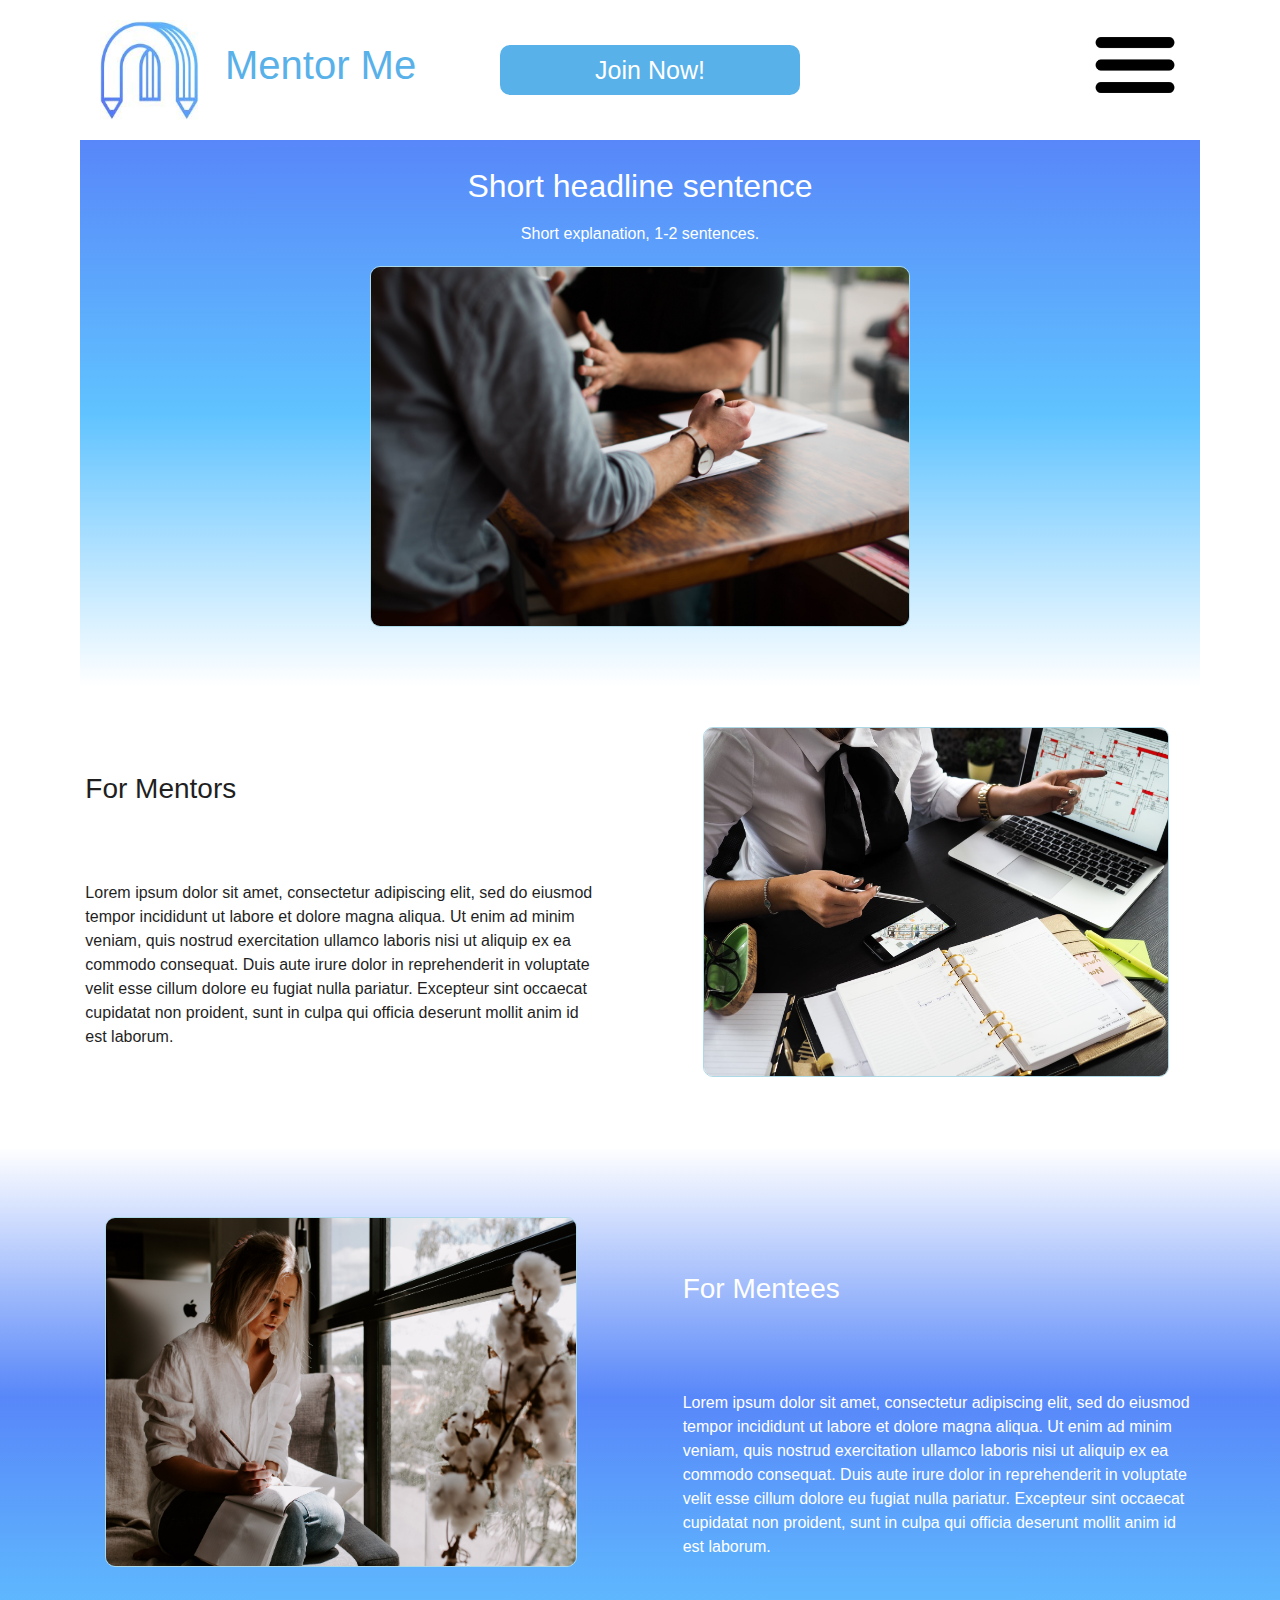
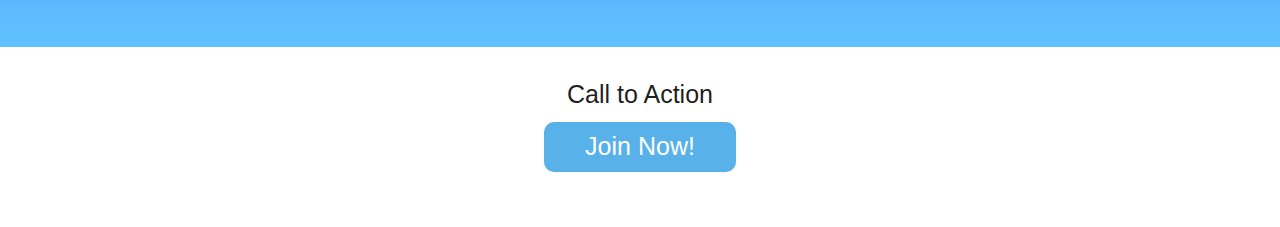
==== index.html @ f36acb9d "added homepage link and react app link" ====
<!DOCTYPE html>
<html>
  <head>
    <title>Mentor Me</title>
    <link rel="icon" href="./img/logo.JPG" />
    <link rel="stylesheet" type="text/css" href="./css/index.css" />
    <!-- <script
      src="https://code.jquery.com/jquery-3.3.1.min.js"
      integrity="sha256-FgpCb/KJQlLNfOu91ta32o/NMZxltwRo8QtmkMRdAu8="
      crossorigin="anonymous"
    ></script> -->
    <!-- TODO: Add script references -->
    <script src="" async></script>
    <script src="" async></script>
  </head>
</html>

<body>
  <!-- HEADER-->
  <header>
    <div class="navbar">
      <img src="./img/logo.JPG" />
      <h1>Mentor Me</h1>
      <button class="action-button">Join Now!</button>
    </div>

    <div class="nav">
      <img class="nav-button" src="./img/hamburger.png" />
      <a href="./index.html">Home</a>
      <a href="#mentors">For Mentors</a>
      <a href="#mentees">For Mentees</a>
      <a href="./about.html">Meet the Team</a>
    </div>
  </header>

  <!-- TOP CONTENT-->
  <!-- TODO: Replace placeholder text-->
  <!-- TODO: Add image src-->
  <div class="top-content">
    <h2>Short headline sentence</h2>
    <p>Short explanation, 1-2 sentences.</p>
    <img src="./img/mentor.jpg" />
  </div>

  <!-- MARKETING COPY-->
  <!-- TODO: Replace placeholder text-->
  <!-- TODO: Add image src-->
  <div id="mentors" class="for-mentors">
    <div class="text-content">
      <h3>For Mentors</h3>
      <p>
        Lorem ipsum dolor sit amet, consectetur adipiscing elit, sed do eiusmod
        tempor incididunt ut labore et dolore magna aliqua. Ut enim ad minim
        veniam, quis nostrud exercitation ullamco laboris nisi ut aliquip ex ea
        commodo consequat. Duis aute irure dolor in reprehenderit in voluptate
        velit esse cillum dolore eu fugiat nulla pariatur. Excepteur sint
        occaecat cupidatat non proident, sunt in culpa qui officia deserunt
        mollit anim id est laborum.
      </p>
    </div>
    <div class="text-img">
      <img name="slide1" />
    </div>
  </div>

  <div id="mentees" class="for-mentees">
    <div class="text-content">
      <h3>For Mentees</h3>
      <p>
        Lorem ipsum dolor sit amet, consectetur adipiscing elit, sed do eiusmod
        tempor incididunt ut labore et dolore magna aliqua. Ut enim ad minim
        veniam, quis nostrud exercitation ullamco laboris nisi ut aliquip ex ea
        commodo consequat. Duis aute irure dolor in reprehenderit in voluptate
        velit esse cillum dolore eu fugiat nulla pariatur. Excepteur sint
        occaecat cupidatat non proident, sunt in culpa qui officia deserunt
        mollit anim id est laborum.
      </p>
    </div>
    <div class="text-img">
      <img name="slide2" />
    </div>
  </div>

  <!-- CALL TO ACTION-->
  <!-- TODO: Replace placeholder text-->
  <div class="join-now">
    <h4>Call to Action</h4>
    <button class="action-button2">Join Now!</button>
  </div>

  <script src="js/index.js"></script>
</body>
---- css/index.css ----
/* http://meyerweb.com/eric/tools/css/reset/ 
   v2.0 | 20110126
   License: none (public domain)
*/
html,
body,
div,
span,
applet,
object,
iframe,
h1,
h2,
h3,
h4,
h5,
h6,
p,
blockquote,
pre,
a,
abbr,
acronym,
address,
big,
cite,
code,
del,
dfn,
em,
img,
ins,
kbd,
q,
s,
samp,
small,
strike,
strong,
sub,
sup,
tt,
var,
b,
u,
i,
center,
dl,
dt,
dd,
ol,
ul,
li,
fieldset,
form,
label,
legend,
table,
caption,
tbody,
tfoot,
thead,
tr,
th,
td,
article,
aside,
canvas,
details,
embed,
figure,
figcaption,
footer,
header,
hgroup,
menu,
nav,
output,
ruby,
section,
summary,
time,
mark,
audio,
video {
  margin: 0;
  padding: 0;
  border: 0;
  font-size: 100%;
  font: inherit;
  vertical-align: baseline;
}
/* HTML5 display-role reset for older browsers */
article,
aside,
details,
figcaption,
figure,
footer,
header,
hgroup,
menu,
nav,
section {
  display: block;
}
body {
  line-height: 1;
}
ol,
ul {
  list-style: none;
}
blockquote,
q {
  quotes: none;
}
blockquote:before,
blockquote:after,
q:before,
q:after {
  content: "";
  content: none;
}
table {
  border-collapse: collapse;
  border-spacing: 0;
}
* {
  box-sizing: border-box;
}
html {
  font-size: 62.5%;
}
html,
body {
  font-family: "Tahoma", sans-serif;
  width: 100%;
  margin: 0 auto;
}
h1 {
  font-size: 4rem;
}
h2 {
  font-size: 3.2rem;
  padding-bottom: 10px;
}
h3 {
  font-size: 2.8rem;
  padding-bottom: 10px;
}
h4 {
  font-size: 2.5rem;
  padding-bottom: 10px;
}
h5 {
  font-size: 2rem;
  padding-bottom: 10px;
}
p {
  line-height: 1.5;
  font-size: 1.6rem;
  padding-bottom: 10px;
}
img {
  max-width: 100%;
  height: auto;
}
header {
  margin: 20px 100px 20px 100px;
  display: flex;
  justify-content: space-between;
}
header .navbar {
  display: flex;
  justify-content: space-between;
}
@media (max-width: 1024px) {
  header .navbar {
    justify-content: space-around;
  }
}
header .navbar img {
  width: 100px;
  height: 100px;
}
header .navbar h1 {
  width: 300px;
  color: #58b1e9;
  padding: 25px;
}
@media (max-width: 650px) {
  header .navbar h1 {
    width: 200px;
  }
}
@media (max-width: 500px) {
  header .navbar h1 {
    display: none;
  }
}
header .navbar button {
  margin-top: 25px;
  background: #58b1e9;
  width: 300px;
  height: 50px;
  border: none;
  border-radius: 10px;
  font-size: 2.5rem;
  color: white;
}
@media (max-width: 1024px) {
  header .navbar button {
    width: 100px;
    height: 60px;
  }
}
@media (max-width: 900px) {
  header .navbar button {
    display: none;
  }
}
@media (max-width: 500px) {
  header .navbar button {
    display: none;
  }
}
header .nav {
  display: flex;
  flex-direction: column;
  align-items: center;
}
header .nav .nav-button {
  width: 90px;
  height: 90px;
}
a {
  text-decoration: none;
  color: gray;
  font-size: 1.5rem;
  display: none;
}
.displayA {
  display: flex;
  border-top: 1px solid gray;
  padding: 10px;
  width: 100%;
}
.border {
  border: 1px solid grey;
  border-radius: 10px;
}
.top-content {
  margin-left: 80px;
  margin-right: 80px;
  text-align: center;
  display: flex;
  flex-direction: column;
  justify-content: space-evenly;
  margin-bottom: 20px;
  background-image: linear-gradient(#5887f9, #60c3ff, white);
  padding: 20px 20px 50px 20px;
  color: white;
}
@media (max-width: 500px) {
  .top-content {
    margin-left: 0px;
    margin-right: 0px;
  }
}
.top-content h2 {
  padding: 10px;
}
.top-content p {
  padding: 10px;
}
.top-content img {
  margin: 10px;
  border: 1px solid lightblue;
  width: 50%;
  align-self: center;
  border-radius: 10px;
}
@media (max-width: 1024px) {
  .top-content img {
    width: 80%;
  }
}
@media (max-width: 500px) {
  .top-content img {
    width: 98%;
  }
}
.for-mentors {
  display: flex;
  justify-content: space-evenly;
  width: 100%;
  height: 420px;
  margin-bottom: 20px;
  color: #1f1f1f;
}
@media (max-width: 1024px) {
  .for-mentors {
    flex-direction: column;
    align-items: center;
    margin-top: 200px;
  }
}
@media (max-width: 500px) {
  .for-mentors {
    flex-direction: column;
    align-items: center;
    margin-top: 40px;
  }
}
.for-mentors .text-content {
  display: flex;
  flex-direction: column;
  justify-content: space-evenly;
  width: 40%;
}
@media (max-width: 1024px) {
  .for-mentors .text-content {
    width: 80%;
    align-items: center;
  }
}
@media (max-width: 500px) {
  .for-mentors .text-content {
    width: 98%;
    align-items: center;
  }
}
@media (max-width: 1024px) {
  .for-mentors .text-content h3 {
    font-size: 4rem;
  }
}
.for-mentors .text-img {
  width: 40%;
  padding: 20px;
}
@media (max-width: 1024px) {
  .for-mentors .text-img {
    width: 98%;
  }
}
@media (max-width: 500px) {
  .for-mentors .text-img {
    width: 98%;
  }
}
.for-mentors .text-img img {
  border-radius: 10px;
  border: 1px solid lightblue;
  height: 350px;
}
.for-mentees {
  display: flex;
  flex-direction: row-reverse;
  justify-content: space-evenly;
  width: 100%;
  height: 500px;
  margin-bottom: 10px;
  background-image: linear-gradient(white, #5887f9, #60c3ff);
  color: white;
  padding-top: 50px;
}
@media (max-width: 1024px) {
  .for-mentees {
    margin-top: 200px;
  }
}
@media (max-width: 500px) {
  .for-mentees {
    flex-direction: column;
    align-items: center;
    margin-top: 40px;
  }
}
@media (min-width: 1300px) {
  .for-mentees {
    height: 600px;
  }
}
@media (max-width: 500px) {
  .for-mentees {
    height: 700px;
  }
}
.for-mentees .text-content {
  display: flex;
  flex-direction: column;
  justify-content: space-evenly;
  width: 40%;
}
@media (max-width: 500px) {
  .for-mentees .text-content {
    width: 98%;
    align-items: center;
  }
}
@media (max-width: 1024px) {
  .for-mentees .text-content h3 {
    font-size: 3.5rem;
  }
}
.for-mentees .text-img {
  width: 40%;
  padding: 20px;
}
@media (max-width: 1024px) {
  .for-mentees .text-img {
    width: 50%;
  }
}
@media (max-width: 500px) {
  .for-mentees .text-img {
    width: 98%;
  }
}
.for-mentees .text-img img {
  border-radius: 10px;
  border: 1px solid lightblue;
  height: 350px;
}
.join-now {
  display: flex;
  flex-direction: column;
  justify-content: space-evenly;
  width: 30%;
  margin-left: 35%;
  margin-right: 35%;
  height: 100px;
  align-items: center;
  margin-top: 30px;
  margin-bottom: 50px;
  color: #1f1f1f;
}
.join-now button {
  width: 50%;
  background: #58b1e9;
  height: 50px;
  border: none;
  border-radius: 10px;
  font-size: 2.5rem;
  color: white;
}
@media (max-width: 1024px) {
  .join-now button {
    width: 400px;
    height: 100px;
    font-size: 3rem;
  }
}
.about-body {
  margin-left: 0;
}
.about-body .container {
  display: flex;
  flex-direction: column;
  justify-content: space-evenly;
  background-image: linear-gradient(#5887f9, #468db9, white);
  color: white;
}
@media (max-width: 800px) {
  .about-body .container {
    background-image: none;
    background: #5887f9;
  }
}
.about-body .container h2 {
  padding: 20px;
  background-image: linear-gradient(to right, #152a6b, #c0c0c0);
}
.about-body .container .team-info {
  display: flex;
  flex-direction: row;
  justify-content: space-evenly;
}
@media (max-width: 800px) {
  .about-body .container .team-info {
    flex-direction: column;
  }
}
.about-body .container .team-info .scopes {
  display: flex;
  flex-direction: column;
  justify-content: space-evenly;
  width: 20%;
  text-align: center;
  height: 500px;
  padding: 20px;
}
@media (max-width: 800px) {
  .about-body .container .team-info .scopes {
    flex-direction: row;
    flex-wrap: wrap;
    width: 100%;
    height: 250px;
  }
  .about-body .container .team-info .scopes :first-child {
    order: 5;
  }
}
@media (max-width: 500px) {
  .about-body .container .team-info .scopes {
    flex-direction: column;
    width: 100%;
    height: 350px;
  }
}
.about-body .container .team-info .scopes .tab {
  background: #152a6b;
  height: 50px;
  font-size: 2rem;
  padding-top: 14px;
  border-radius: 10px;
  font-size: 1vw;
}
@media (max-width: 800px) {
  .about-body .container .team-info .scopes .tab {
    width: 40%;
    font-size: 2rem;
  }
}
@media (max-width: 500px) {
  .about-body .container .team-info .scopes .tab {
    width: 100%;
    font-size: 2rem;
  }
}
.about-body .container .team-cards {
  display: flex;
  flex-direction: row;
  flex-wrap: wrap;
  justify-content: space-evenly;
}
.about-body .container .team-cards .card {
  width: 350px;
  margin: 40px;
  animation: fadeIn 2s;
}
@media (max-width: 800px) {
  .about-body .container .team-cards .card {
    width: 35%;
  }
}
@media (max-width: 500px) {
  .about-body .container .team-cards .card {
    width: 350px;
    margin: 10px;
    padding-bottom: 30px;
    border-bottom: 2px solid lightgray;
  }
}
.about-body .container .team-cards .card .name-contain {
  display: flex;
  flex-direction: row;
  justify-content: space-between;
}
.about-body .container .team-cards .card .name-contain h3 {
  margin-left: 5%;
}
.about-body .container .team-cards .card .name-contain a {
  margin-right: 5%;
}
.about-body .container .team-cards .card h5 {
  margin-left: 5%;
}
.about-body .container .team-cards .card img {
  border-radius: 10px;
}
@keyframes fadeIn {
  0% {
    opacity: 0;
  }
  100% {
    opacity: 1;
  }
}
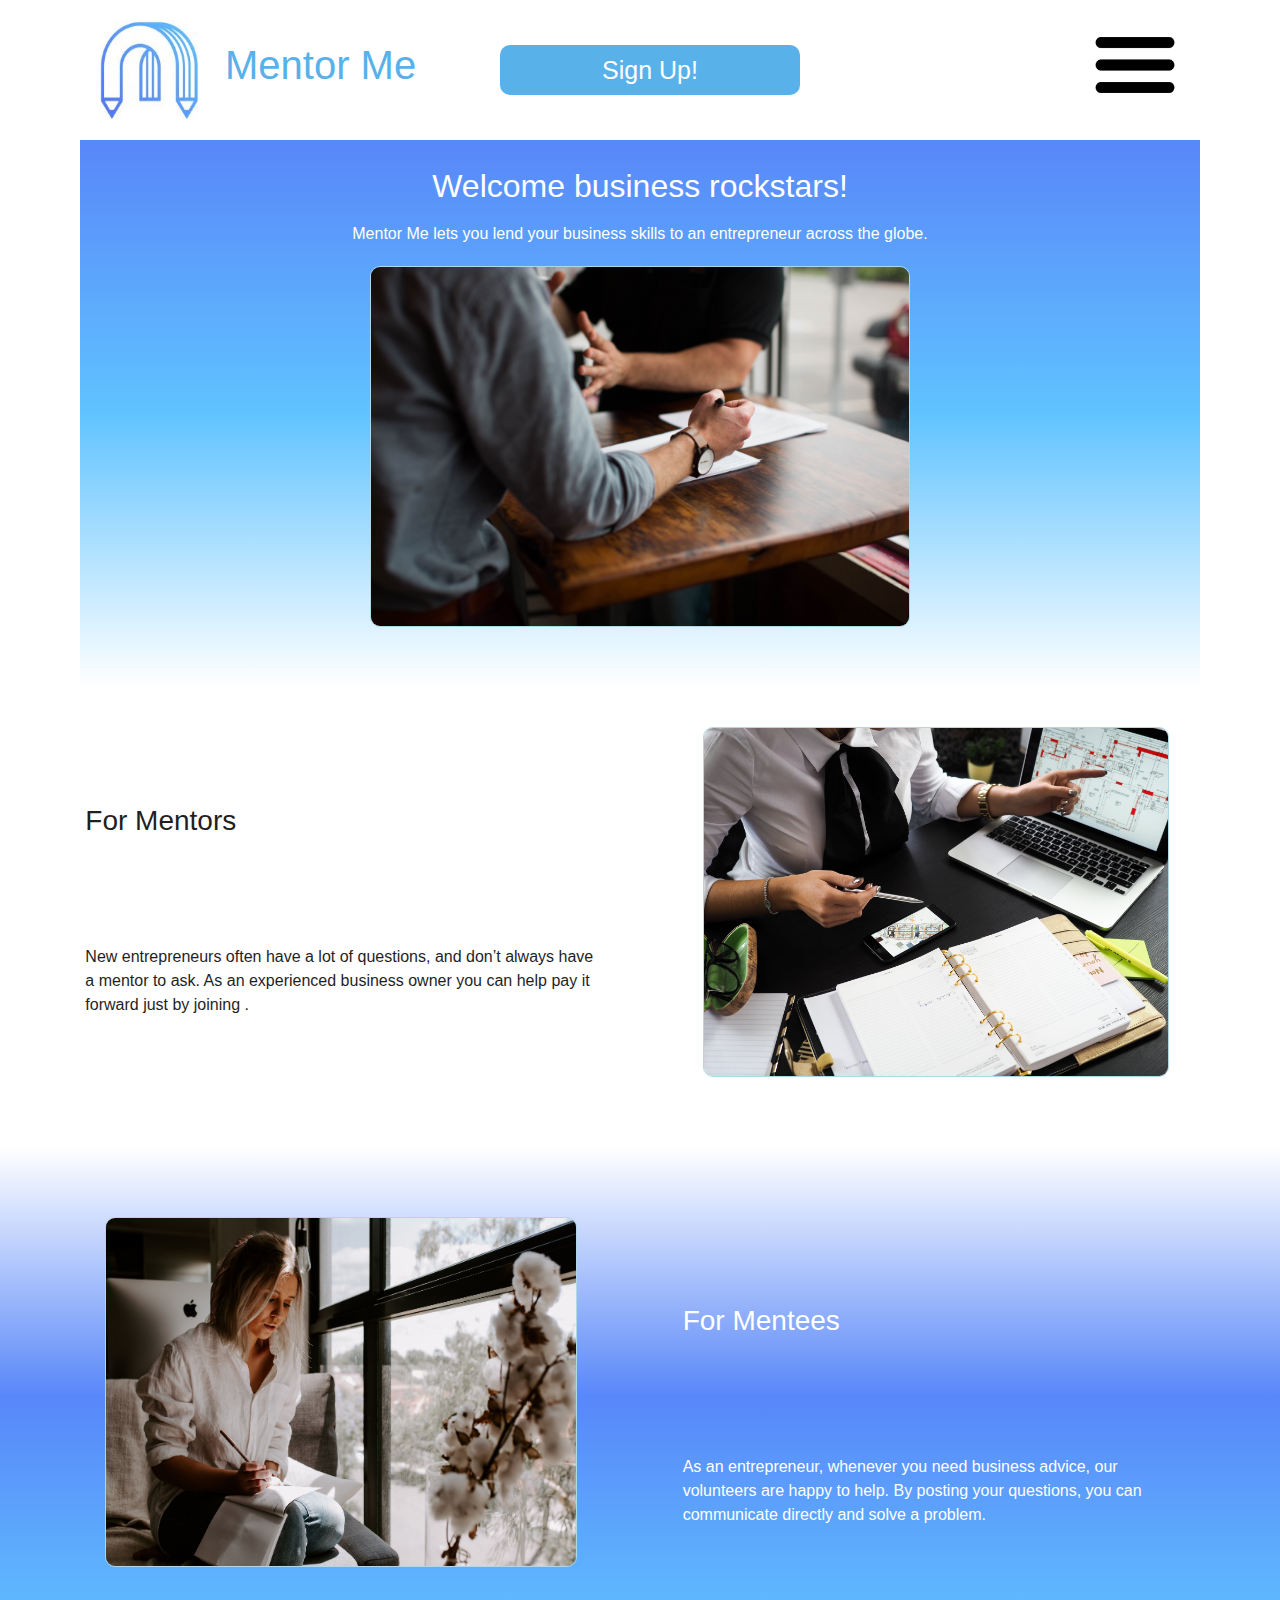
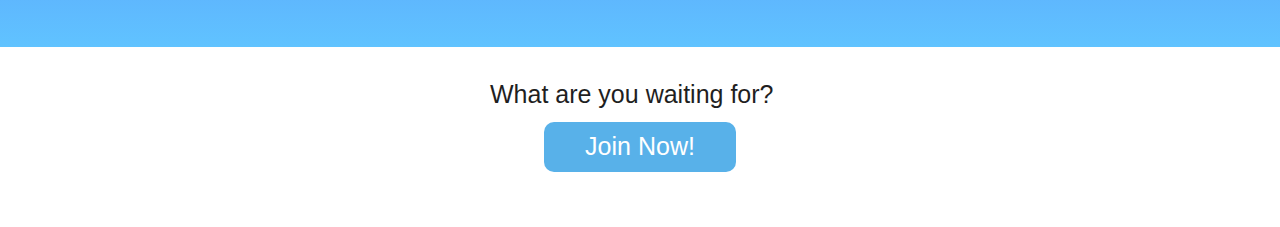
==== commit 671478c2: "better optimized for tablet and mobile" ====
--- a/index.html
+++ b/index.html
@@ -4,14 +4,6 @@
     <title>Mentor Me</title>
     <link rel="icon" href="./img/logo.JPG" />
     <link rel="stylesheet" type="text/css" href="./css/index.css" />
-    <!-- <script
-      src="https://code.jquery.com/jquery-3.3.1.min.js"
-      integrity="sha256-FgpCb/KJQlLNfOu91ta32o/NMZxltwRo8QtmkMRdAu8="
-      crossorigin="anonymous"
-    ></script> -->
-    <!-- TODO: Add script references -->
-    <script src="" async></script>
-    <script src="" async></script>
   </head>
 </html>
 
@@ -21,7 +13,7 @@
     <div class="navbar">
       <img src="./img/logo.JPG" />
       <h1>Mentor Me</h1>
-      <button class="action-button">Join Now!</button>
+      <button class="action-button">Sign Up!</button>
     </div>
 
     <div class="nav">
@@ -37,8 +29,8 @@
   <!-- TODO: Replace placeholder text-->
   <!-- TODO: Add image src-->
   <div class="top-content">
-    <h2>Short headline sentence</h2>
-    <p>Short explanation, 1-2 sentences.</p>
+    <h2>Welcome business rockstars!</h2>
+    <p>Mentor Me lets you lend your business skills to an entrepreneur across the globe.</p>
     <img src="./img/mentor.jpg" />
   </div>
 
@@ -49,13 +41,7 @@
     <div class="text-content">
       <h3>For Mentors</h3>
       <p>
-        Lorem ipsum dolor sit amet, consectetur adipiscing elit, sed do eiusmod
-        tempor incididunt ut labore et dolore magna aliqua. Ut enim ad minim
-        veniam, quis nostrud exercitation ullamco laboris nisi ut aliquip ex ea
-        commodo consequat. Duis aute irure dolor in reprehenderit in voluptate
-        velit esse cillum dolore eu fugiat nulla pariatur. Excepteur sint
-        occaecat cupidatat non proident, sunt in culpa qui officia deserunt
-        mollit anim id est laborum.
+        New entrepreneurs often have a lot of questions, and don’t always have a mentor to ask. As an experienced business owner you can help pay it forward just by joining <a href="https://happy-turing-9cd6b1.netlify.com">Mentor Me</a>.
       </p>
     </div>
     <div class="text-img">
@@ -67,13 +53,7 @@
     <div class="text-content">
       <h3>For Mentees</h3>
       <p>
-        Lorem ipsum dolor sit amet, consectetur adipiscing elit, sed do eiusmod
-        tempor incididunt ut labore et dolore magna aliqua. Ut enim ad minim
-        veniam, quis nostrud exercitation ullamco laboris nisi ut aliquip ex ea
-        commodo consequat. Duis aute irure dolor in reprehenderit in voluptate
-        velit esse cillum dolore eu fugiat nulla pariatur. Excepteur sint
-        occaecat cupidatat non proident, sunt in culpa qui officia deserunt
-        mollit anim id est laborum.
+        As an entrepreneur, whenever you need business advice, our volunteers are happy to help. By posting your questions, you can communicate directly and solve a problem.
       </p>
     </div>
     <div class="text-img">
@@ -84,7 +64,7 @@
   <!-- CALL TO ACTION-->
   <!-- TODO: Replace placeholder text-->
   <div class="join-now">
-    <h4>Call to Action</h4>
+    <h4>What are you waiting for?</h4>
     <button class="action-button2">Join Now!</button>
   </div>
 
--- a/css/index.css
+++ b/css/index.css
@@ -355,6 +355,11 @@
   border: 1px solid lightblue;
   height: 350px;
 }
+@media (max-width: 1024px) {
+  .for-mentors .text-img img {
+    width: 98%;
+  }
+}
 .for-mentees {
   display: flex;
   flex-direction: row-reverse;
@@ -423,6 +428,11 @@
   border-radius: 10px;
   border: 1px solid lightblue;
   height: 350px;
+}
+@media (max-width: 700px) {
+  .for-mentees .text-img img {
+    width: 400px;
+  }
 }
 .join-now {
   display: flex;
@@ -437,6 +447,9 @@
   margin-bottom: 50px;
   color: #1f1f1f;
 }
+.join-now h4 {
+  width: 300px;
+}
 .join-now button {
   width: 50%;
   background: #58b1e9;
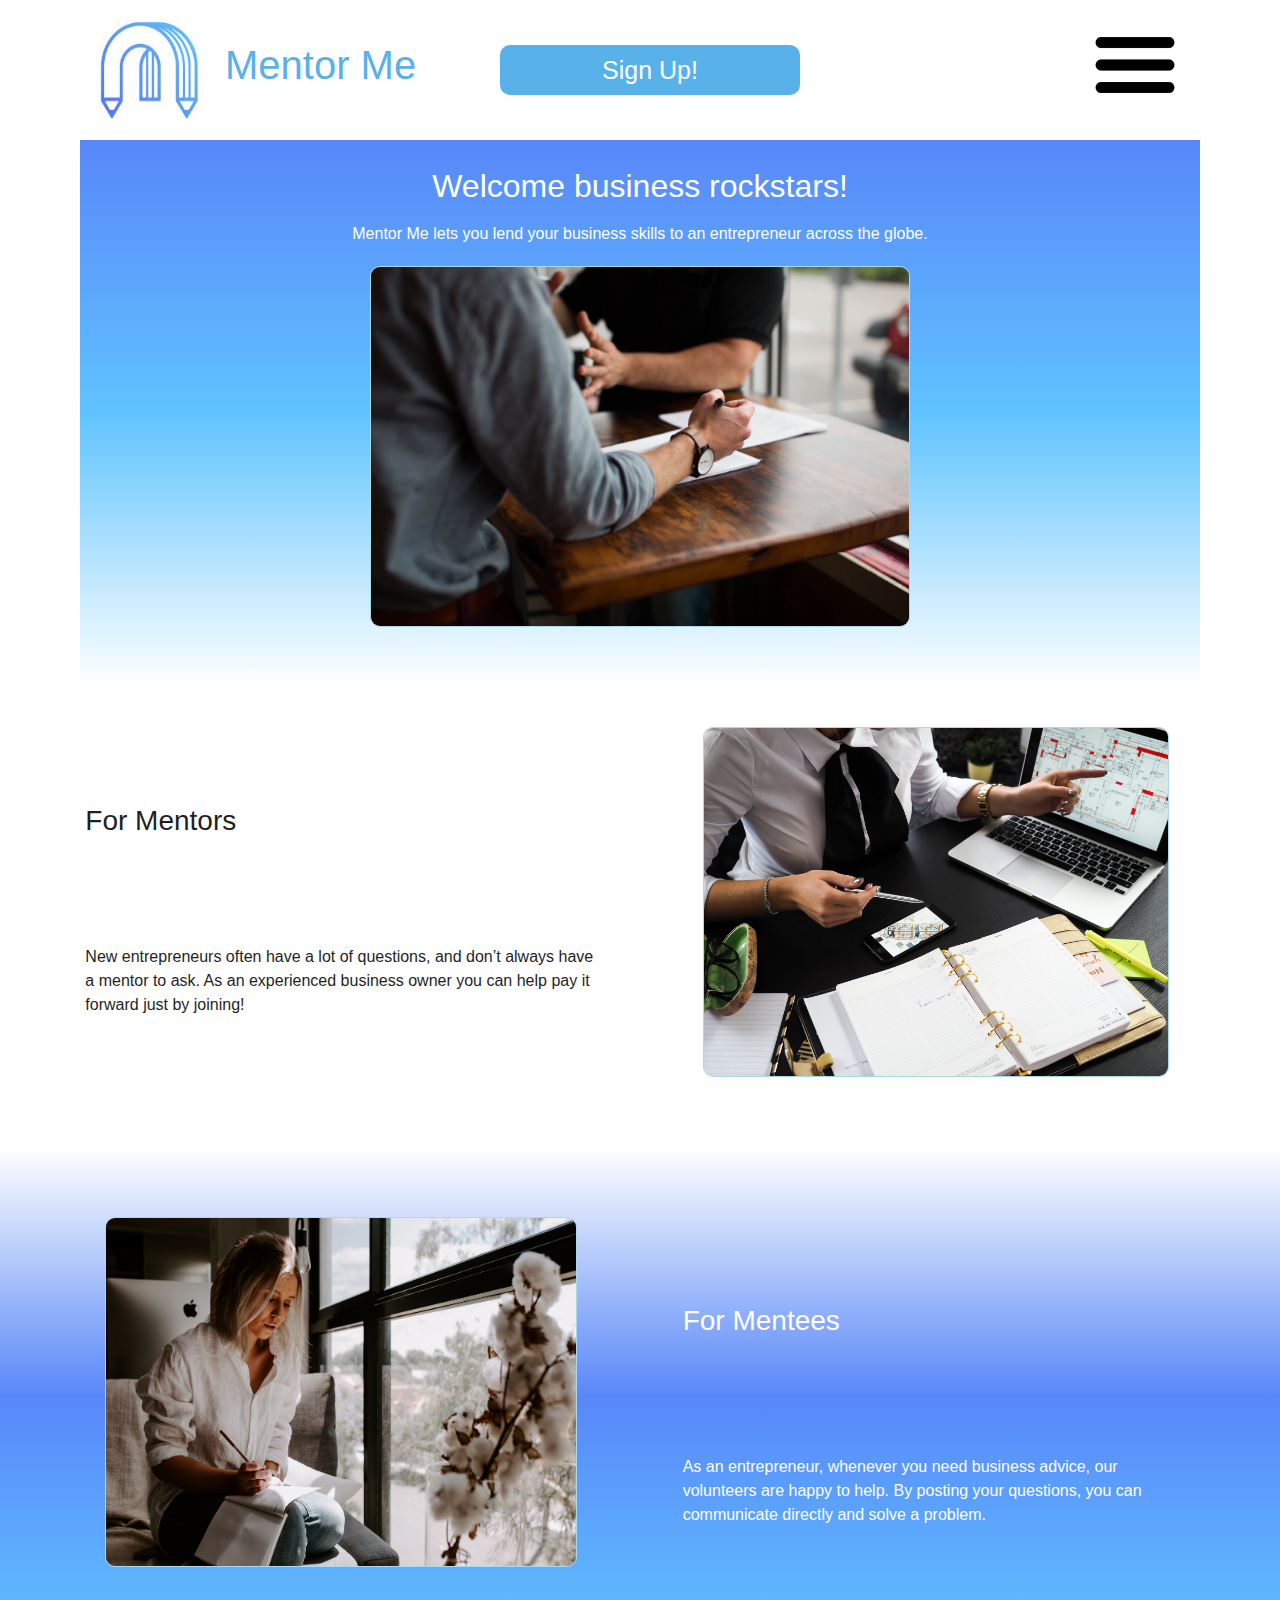
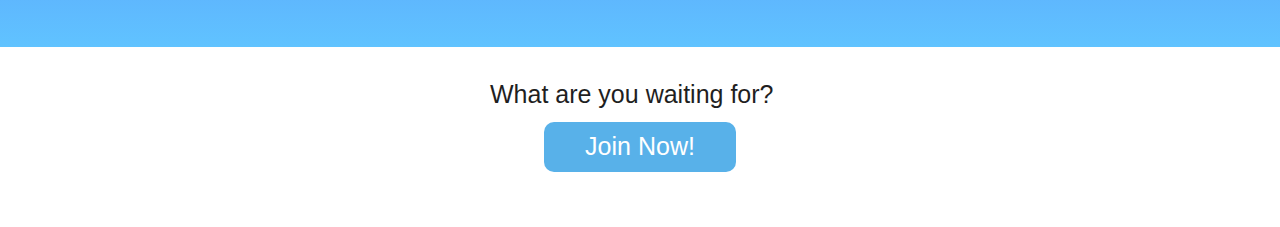
==== commit b804197c: "updated lorem from previous commit" ====
--- a/index.html
+++ b/index.html
@@ -41,8 +41,7 @@
     <div class="text-content">
       <h3>For Mentors</h3>
       <p>
-        New entrepreneurs often have a lot of questions, and don’t always have a mentor to ask. As an experienced business owner you can help pay it forward just by joining <a href="https://happy-turing-9cd6b1.netlify.com">Mentor Me</a>.
-      </p>
+        New entrepreneurs often have a lot of questions, and don’t always have a mentor to ask. As an experienced business owner you can help pay it forward just by joining!</p> 
     </div>
     <div class="text-img">
       <img name="slide1" />
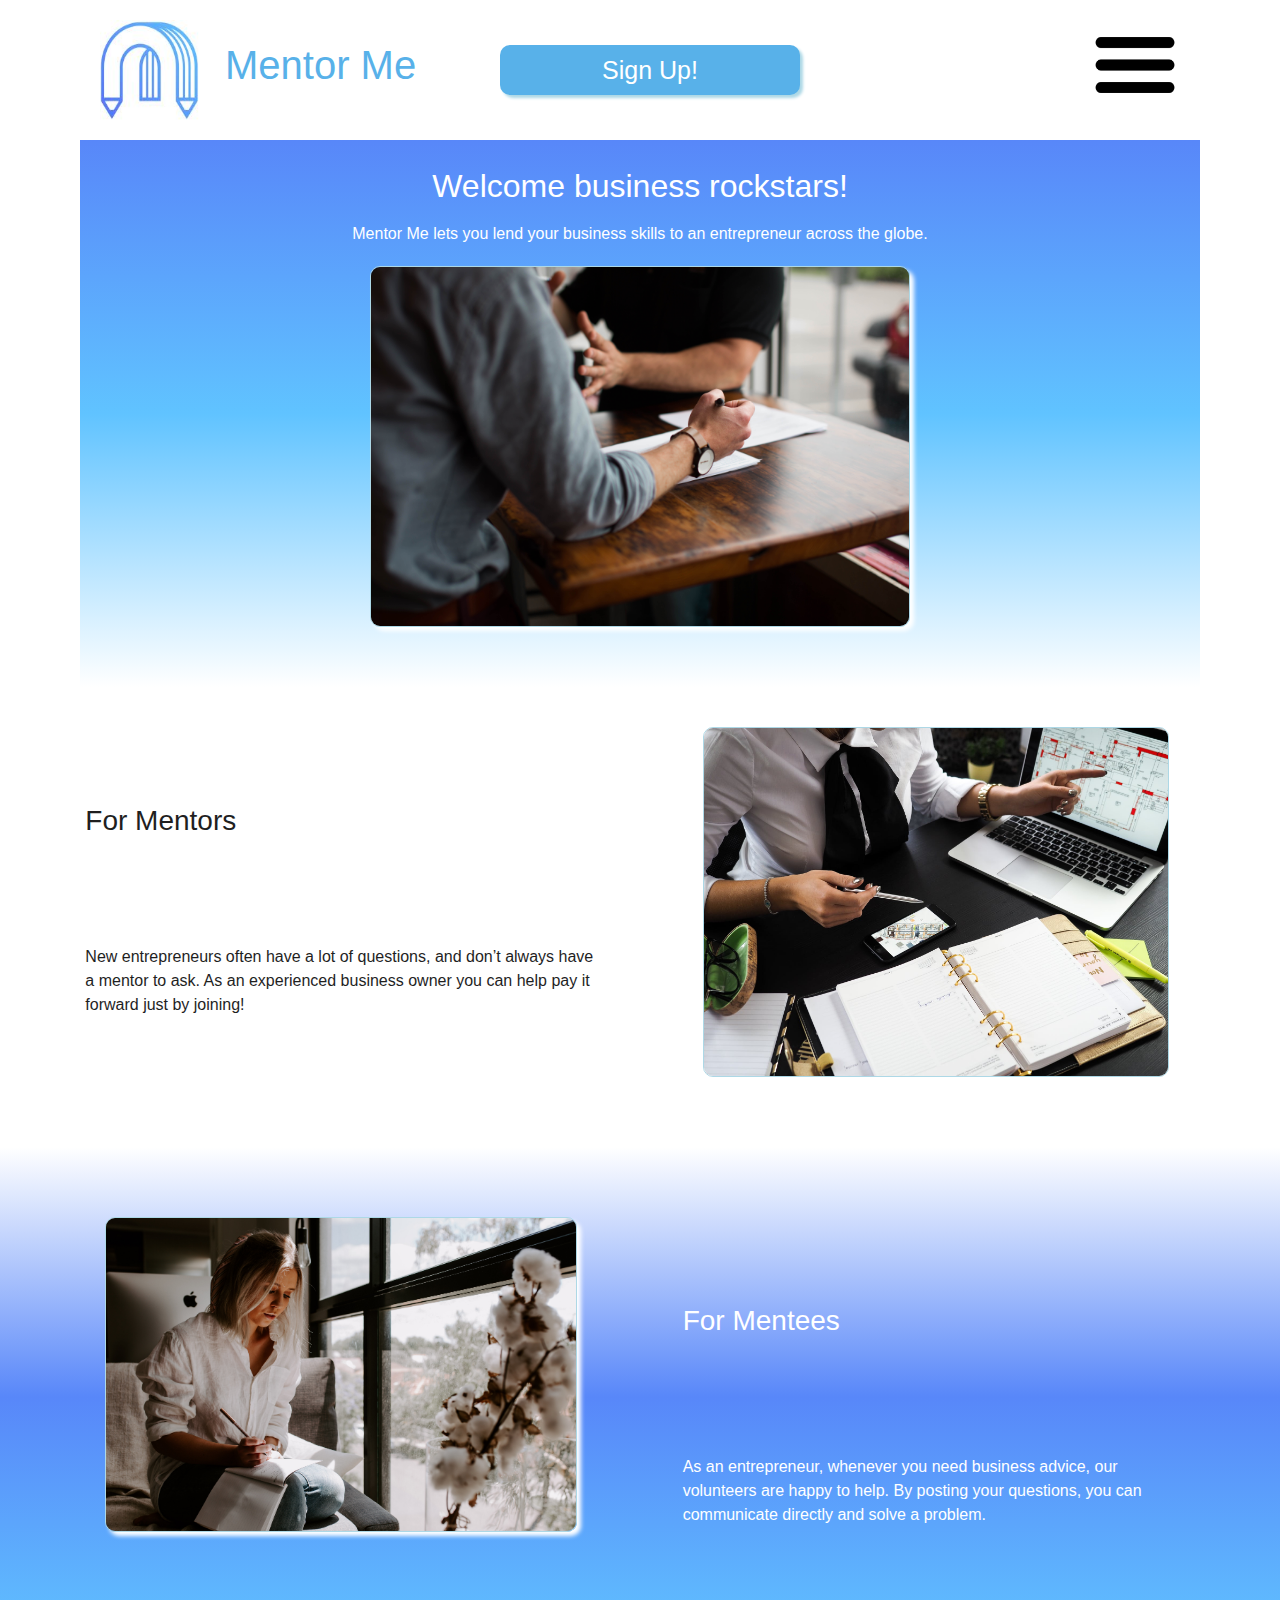
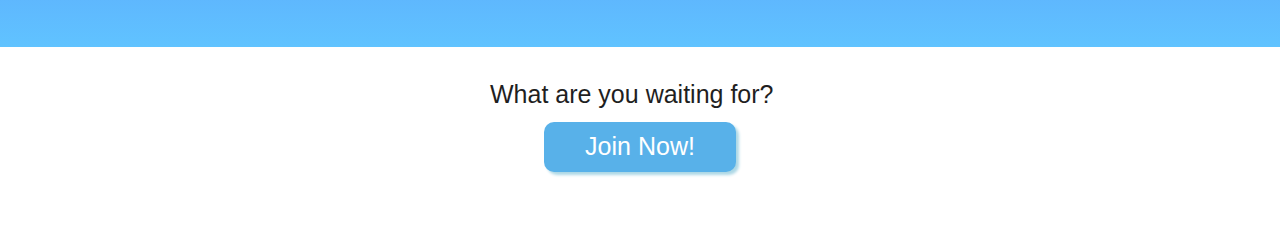
==== commit 4442fe67: "fixed shadow bug on about.html" ====
--- a/index.html
+++ b/index.html
@@ -30,7 +30,10 @@
   <!-- TODO: Add image src-->
   <div class="top-content">
     <h2>Welcome business rockstars!</h2>
-    <p>Mentor Me lets you lend your business skills to an entrepreneur across the globe.</p>
+    <p>
+      Mentor Me lets you lend your business skills to an entrepreneur across the
+      globe.
+    </p>
     <img src="./img/mentor.jpg" />
   </div>
 
@@ -41,7 +44,10 @@
     <div class="text-content">
       <h3>For Mentors</h3>
       <p>
-        New entrepreneurs often have a lot of questions, and don’t always have a mentor to ask. As an experienced business owner you can help pay it forward just by joining!</p> 
+        New entrepreneurs often have a lot of questions, and don’t always have a
+        mentor to ask. As an experienced business owner you can help pay it
+        forward just by joining!
+      </p>
     </div>
     <div class="text-img">
       <img name="slide1" />
@@ -52,7 +58,9 @@
     <div class="text-content">
       <h3>For Mentees</h3>
       <p>
-        As an entrepreneur, whenever you need business advice, our volunteers are happy to help. By posting your questions, you can communicate directly and solve a problem.
+        As an entrepreneur, whenever you need business advice, our volunteers
+        are happy to help. By posting your questions, you can communicate
+        directly and solve a problem.
       </p>
     </div>
     <div class="text-img">
--- a/css/index.css
+++ b/css/index.css
@@ -208,6 +208,11 @@
   border-radius: 10px;
   font-size: 2.5rem;
   color: white;
+  box-shadow: 3px 3px 3px lightblue;
+}
+header .navbar button:hover {
+  cursor: pointer;
+  transform: scale(1.1);
 }
 @media (max-width: 1024px) {
   header .navbar button {
@@ -230,21 +235,24 @@
   flex-direction: column;
   align-items: center;
 }
-header .nav .nav-button {
-  width: 90px;
-  height: 90px;
-}
-a {
+header .nav a {
   text-decoration: none;
   color: gray;
   font-size: 1.5rem;
   display: none;
 }
-.displayA {
+header .nav .displayA {
   display: flex;
   border-top: 1px solid gray;
   padding: 10px;
   width: 100%;
+}
+header .nav .nav-button {
+  width: 90px;
+  height: 90px;
+}
+header .nav .nav-button:hover {
+  transform: scale(1.1);
 }
 .border {
   border: 1px solid grey;
@@ -280,6 +288,7 @@
   width: 50%;
   align-self: center;
   border-radius: 10px;
+  box-shadow: 4px 4px 4px white;
 }
 @media (max-width: 1024px) {
   .top-content img {
@@ -350,10 +359,19 @@
     width: 98%;
   }
 }
+.for-mentors .text-img .img-moving {
+  animation: fadeIn 2s;
+}
 .for-mentors .text-img img {
   border-radius: 10px;
   border: 1px solid lightblue;
   height: 350px;
+}
+@media (min-width: 1300px) {
+  .for-mentors .text-img img {
+    width: 100%;
+    height: 400p;
+  }
 }
 @media (max-width: 1024px) {
   .for-mentors .text-img img {
@@ -399,6 +417,11 @@
   justify-content: space-evenly;
   width: 40%;
 }
+@media (max-width: 700px) {
+  .for-mentees .text-content {
+    width: 50%;
+  }
+}
 @media (max-width: 500px) {
   .for-mentees .text-content {
     width: 98%;
@@ -419,6 +442,11 @@
     width: 50%;
   }
 }
+@media (max-width: 700px) {
+  .for-mentees .text-img {
+    width: 80%;
+  }
+}
 @media (max-width: 500px) {
   .for-mentees .text-img {
     width: 98%;
@@ -427,11 +455,18 @@
 .for-mentees .text-img img {
   border-radius: 10px;
   border: 1px solid lightblue;
-  height: 350px;
+  box-shadow: 4px 4px 4px white;
+}
+@media (min-width: 1300px) {
+  .for-mentees .text-img img {
+    width: 100%;
+    height: 90%;
+  }
 }
 @media (max-width: 700px) {
   .for-mentees .text-img img {
-    width: 400px;
+    width: 95%;
+    height: 80%;
   }
 }
 .join-now {
@@ -458,6 +493,11 @@
   border-radius: 10px;
   font-size: 2.5rem;
   color: white;
+  box-shadow: 3px 3px 3px lightblue;
+}
+.join-now button:hover {
+  cursor: pointer;
+  transform: scale(1.1);
 }
 @media (max-width: 1024px) {
   .join-now button {
@@ -484,7 +524,7 @@
 }
 .about-body .container h2 {
   padding: 20px;
-  background-image: linear-gradient(to right, #152a6b, #c0c0c0);
+  background-image: linear-gradient(to right, #4d4d4d, #5887f9);
 }
 .about-body .container .team-info {
   display: flex;
@@ -524,12 +564,16 @@
   }
 }
 .about-body .container .team-info .scopes .tab {
-  background: #152a6b;
+  background: #4d4d4d;
   height: 50px;
   font-size: 2rem;
   padding-top: 14px;
   border-radius: 10px;
   font-size: 1vw;
+  box-shadow: 5px 5px 5px #b1b1b1;
+}
+.about-body .container .team-info .scopes .tab:hover {
+  cursor: pointer;
 }
 @media (max-width: 800px) {
   .about-body .container .team-info .scopes .tab {
@@ -543,16 +587,28 @@
     font-size: 2rem;
   }
 }
+.about-body .container .team-info .scopes .active-tab {
+  background: #1d3ea3;
+}
 .about-body .container .team-cards {
   display: flex;
   flex-direction: row;
   flex-wrap: wrap;
   justify-content: space-evenly;
+  width: 80%;
+}
+@media (max-width: 800px) {
+  .about-body .container .team-cards {
+    width: 100%;
+  }
 }
 .about-body .container .team-cards .card {
   width: 350px;
   margin: 40px;
   animation: fadeIn 2s;
+  display: flex;
+  flex-direction: column;
+  justify-content: space-evenly;
 }
 @media (max-width: 800px) {
   .about-body .container .team-cards .card {
@@ -578,11 +634,15 @@
 .about-body .container .team-cards .card .name-contain a {
   margin-right: 5%;
 }
+.about-body .container .team-cards .card .name-contain a .git {
+  box-shadow: none;
+}
 .about-body .container .team-cards .card h5 {
   margin-left: 5%;
 }
 .about-body .container .team-cards .card img {
   border-radius: 10px;
+  box-shadow: 5px 5px 5px white;
 }
 @keyframes fadeIn {
   0% {
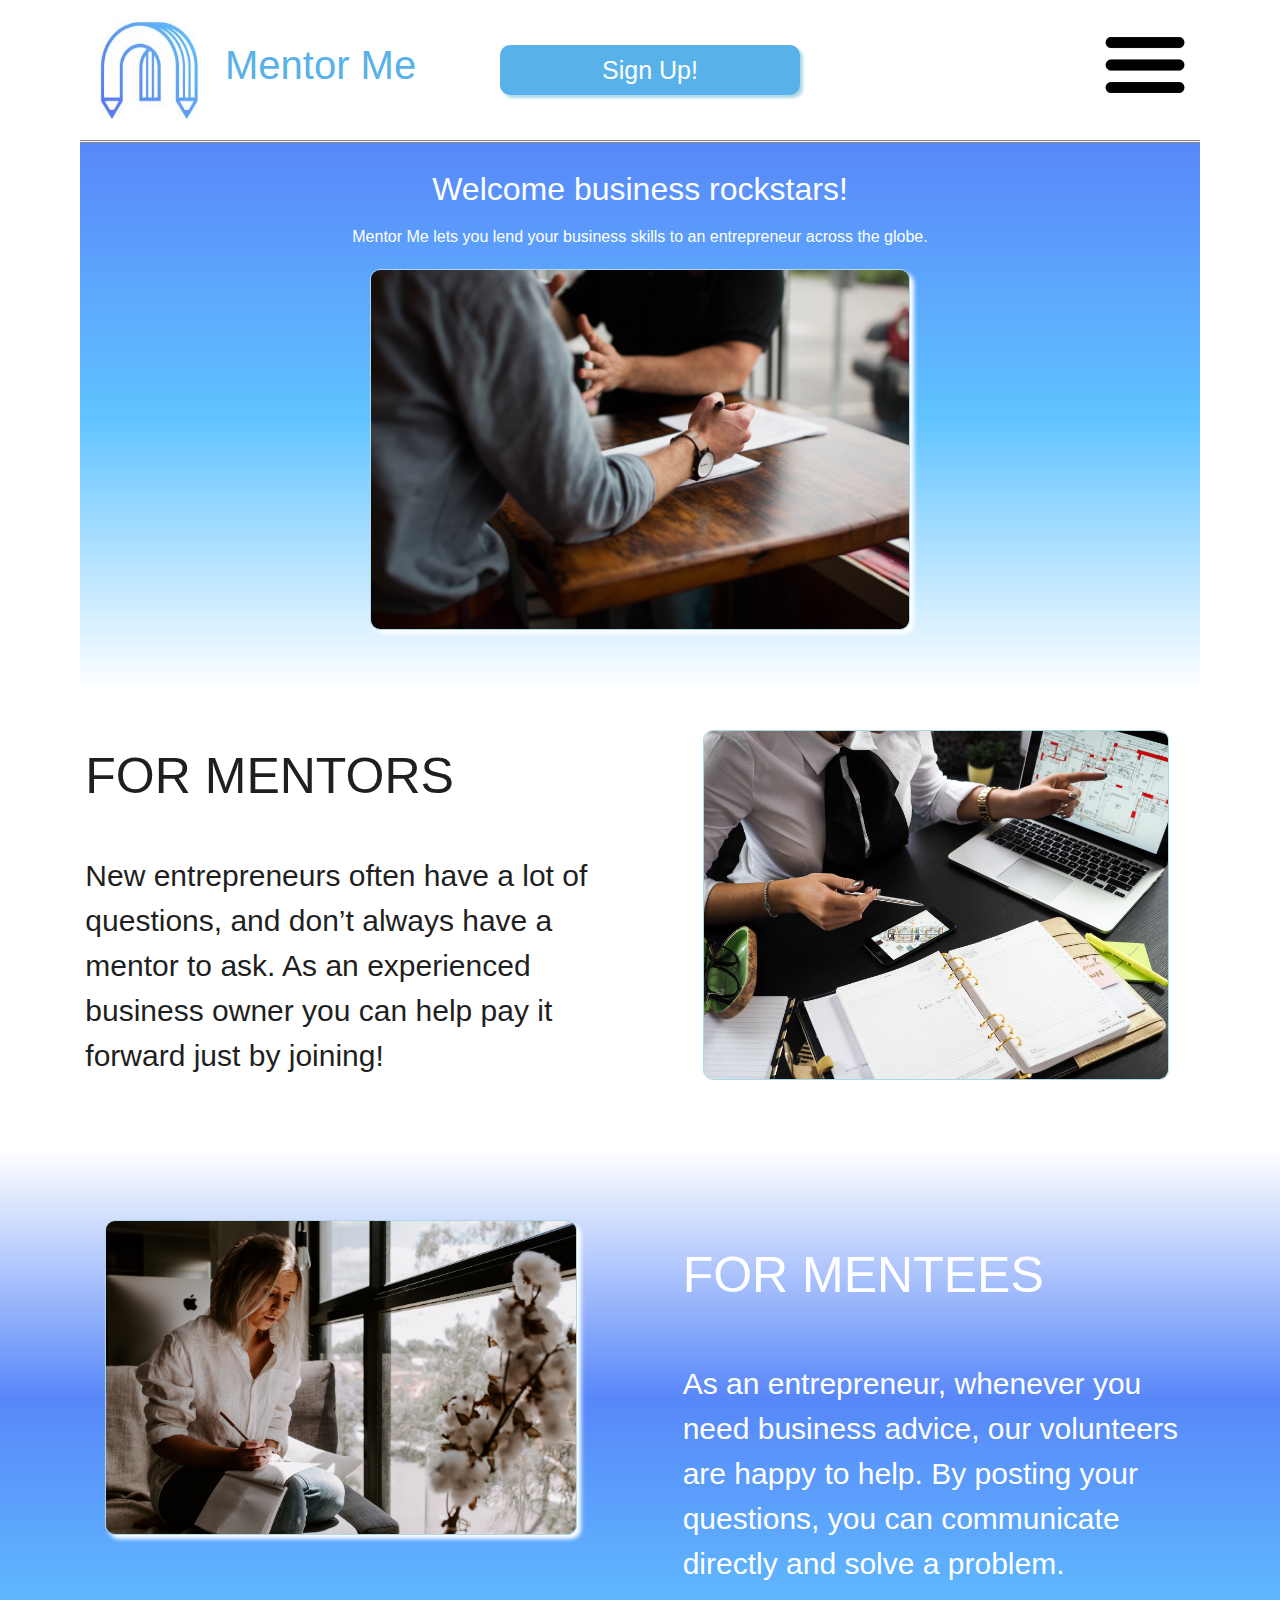
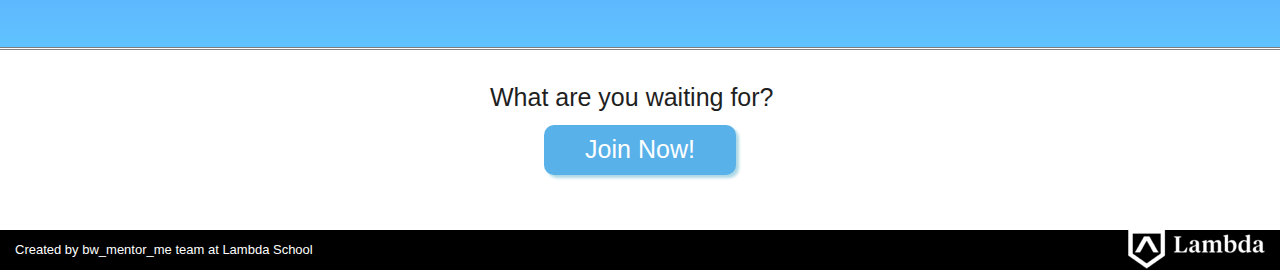
==== commit c45c288d: "multiple style changes" ====
--- a/index.html
+++ b/index.html
@@ -11,8 +11,9 @@
   <!-- HEADER-->
   <header>
     <div class="navbar">
-      <img src="./img/logo.JPG" />
-      <h1>Mentor Me</h1>
+      <img onclick="goHome()" src="./img/logo.JPG" />
+
+      <h1 onclick="goHome()">Mentor Me</h1>
       <button class="action-button">Sign Up!</button>
     </div>
 
@@ -42,7 +43,7 @@
   <!-- TODO: Add image src-->
   <div id="mentors" class="for-mentors">
     <div class="text-content">
-      <h3>For Mentors</h3>
+      <h3>FOR MENTORS</h3>
       <p>
         New entrepreneurs often have a lot of questions, and don’t always have a
         mentor to ask. As an experienced business owner you can help pay it
@@ -56,7 +57,7 @@
 
   <div id="mentees" class="for-mentees">
     <div class="text-content">
-      <h3>For Mentees</h3>
+      <h3>FOR MENTEES</h3>
       <p>
         As an entrepreneur, whenever you need business advice, our volunteers
         are happy to help. By posting your questions, you can communicate
@@ -74,6 +75,14 @@
     <h4>What are you waiting for?</h4>
     <button class="action-button2">Join Now!</button>
   </div>
+  <footer>
+    <div class="mm">
+      <h1>Created by bw_mentor_me team at Lambda School</h1>
+    </div>
 
+    <div class="lambdaLogo">
+      <img src="./img/lambda.png" />
+    </div>
+  </footer>
   <script src="js/index.js"></script>
 </body>
--- a/css/index.css
+++ b/css/index.css
@@ -234,6 +234,8 @@
   display: flex;
   flex-direction: column;
   align-items: center;
+  position: absolute;
+  right: 90px;
 }
 header .nav a {
   text-decoration: none;
@@ -246,6 +248,7 @@
   border-top: 1px solid gray;
   padding: 10px;
   width: 100%;
+  background: white;
 }
 header .nav .nav-button {
   width: 90px;
@@ -259,6 +262,7 @@
   border-radius: 10px;
 }
 .top-content {
+  border-top: 3px double grey;
   margin-left: 80px;
   margin-right: 80px;
   text-align: center;
@@ -340,9 +344,20 @@
     align-items: center;
   }
 }
+.for-mentors .text-content h3 {
+  font-size: 5rem;
+}
 @media (max-width: 1024px) {
   .for-mentors .text-content h3 {
-    font-size: 4rem;
+    font-size: 3rem;
+  }
+}
+.for-mentors .text-content p {
+  font-size: 3rem;
+}
+@media (max-width: 700px) {
+  .for-mentors .text-content p {
+    font-size: 1.6rem;
   }
 }
 .for-mentors .text-img {
@@ -379,6 +394,7 @@
   }
 }
 .for-mentees {
+  border-bottom: 3px double grey;
   display: flex;
   flex-direction: row-reverse;
   justify-content: space-evenly;
@@ -428,9 +444,20 @@
     align-items: center;
   }
 }
+.for-mentees .text-content h3 {
+  font-size: 5rem;
+}
 @media (max-width: 1024px) {
   .for-mentees .text-content h3 {
     font-size: 3.5rem;
+  }
+}
+.for-mentees .text-content p {
+  font-size: 3rem;
+}
+@media (max-width: 700px) {
+  .for-mentees .text-content p {
+    font-size: 1.6rem;
   }
 }
 .for-mentees .text-img {
@@ -506,10 +533,29 @@
     font-size: 3rem;
   }
 }
+footer {
+  display: flex;
+  justify-content: space-between;
+  background: black;
+  color: white;
+  height: 40px;
+  width: 100%;
+  align-items: center;
+}
+footer .mm {
+  margin-left: 15px;
+}
+footer .mm h1 {
+  font-size: 130%;
+}
+footer .lambdaLogo {
+  margin-right: 15px;
+}
 .about-body {
   margin-left: 0;
 }
 .about-body .container {
+  border-top: 3px double grey;
   display: flex;
   flex-direction: column;
   justify-content: space-evenly;
@@ -574,6 +620,7 @@
 }
 .about-body .container .team-info .scopes .tab:hover {
   cursor: pointer;
+  transform: scale(1.05);
 }
 @media (max-width: 800px) {
   .about-body .container .team-info .scopes .tab {
@@ -589,6 +636,7 @@
 }
 .about-body .container .team-info .scopes .active-tab {
   background: #1d3ea3;
+  box-shadow: 5px 5px 5px lightblue;
 }
 .about-body .container .team-cards {
   display: flex;
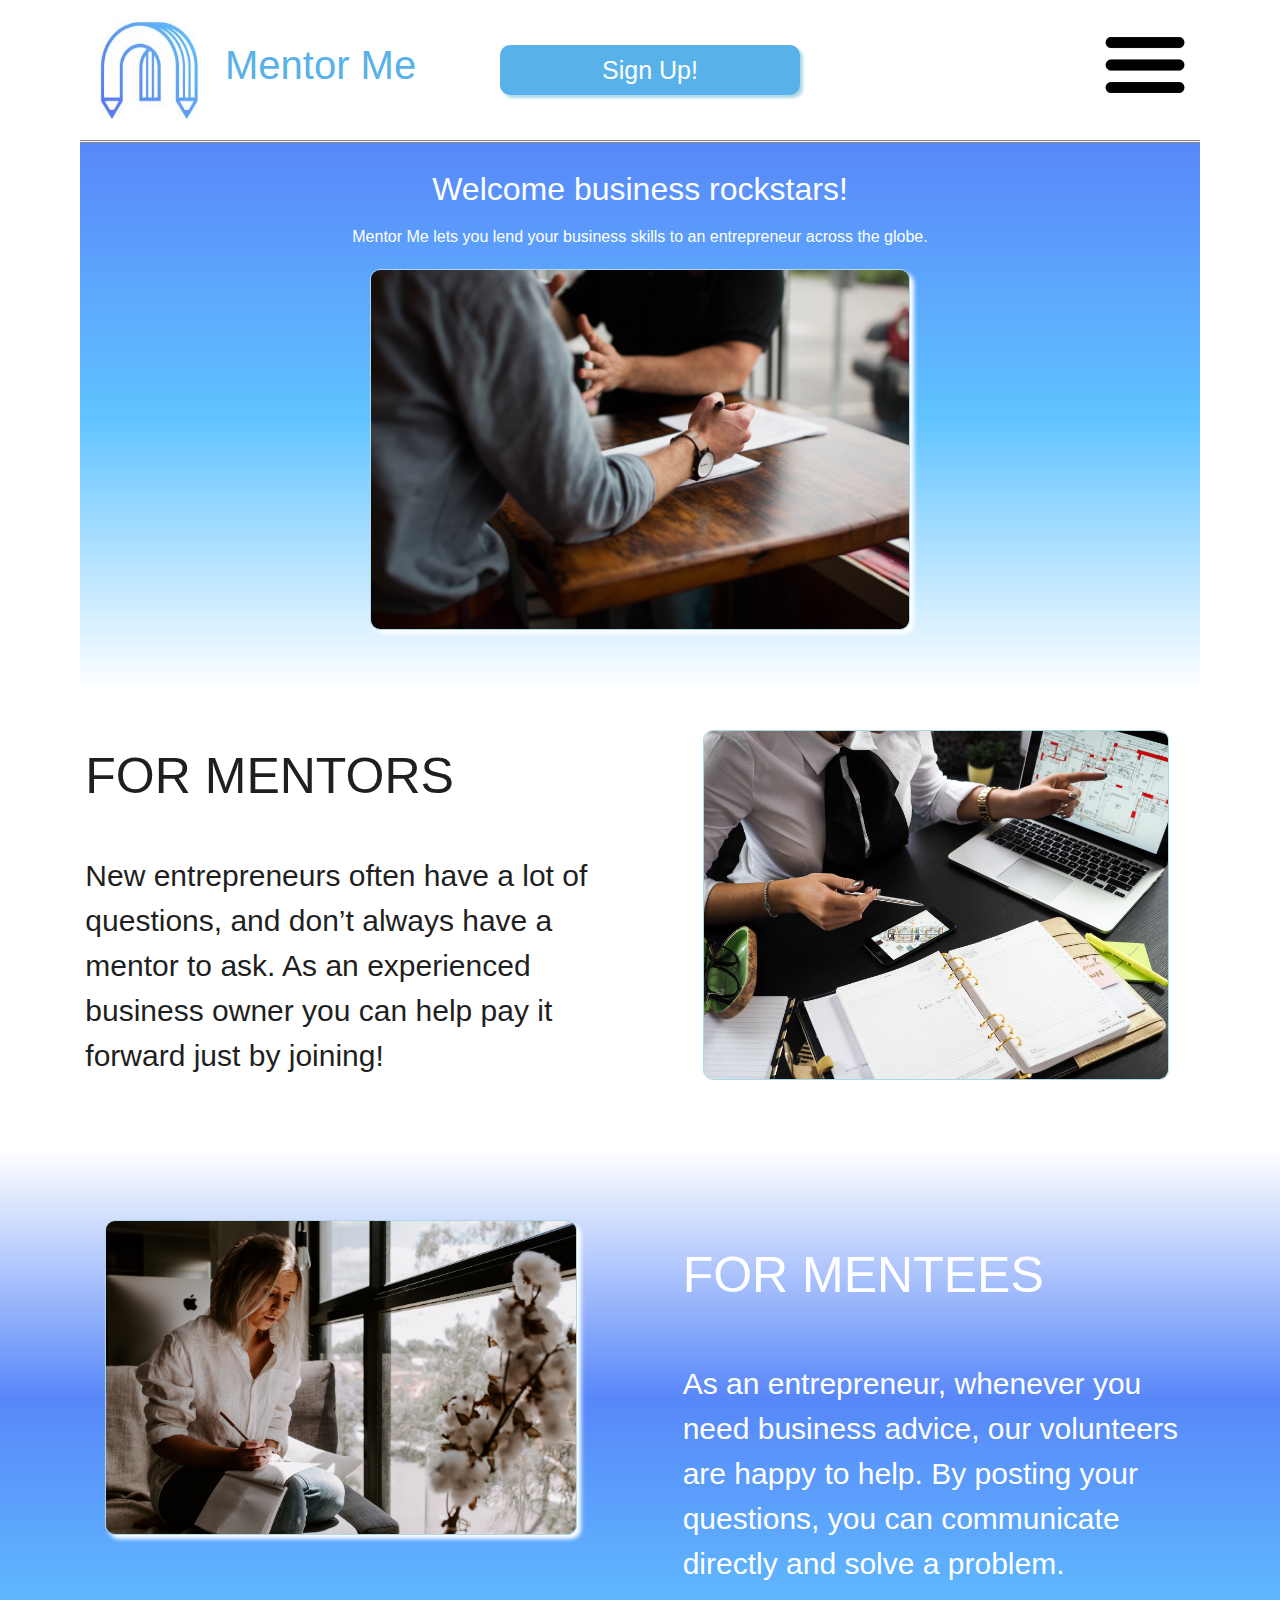
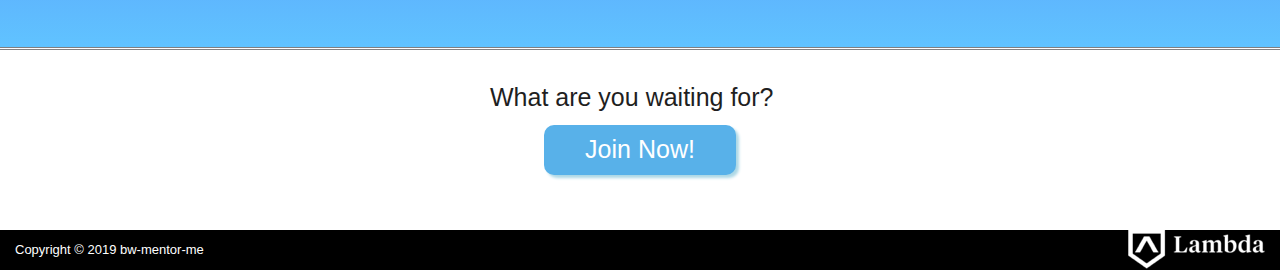
==== commit f83a7c58: "updated copyright info in footer" ====
--- a/index.html
+++ b/index.html
@@ -77,7 +77,7 @@
   </div>
   <footer>
     <div class="mm">
-      <h1>Created by bw_mentor_me team at Lambda School</h1>
+      <h1>Copyright &copy 2019 bw-mentor-me</h1>
     </div>
 
     <div class="lambdaLogo">
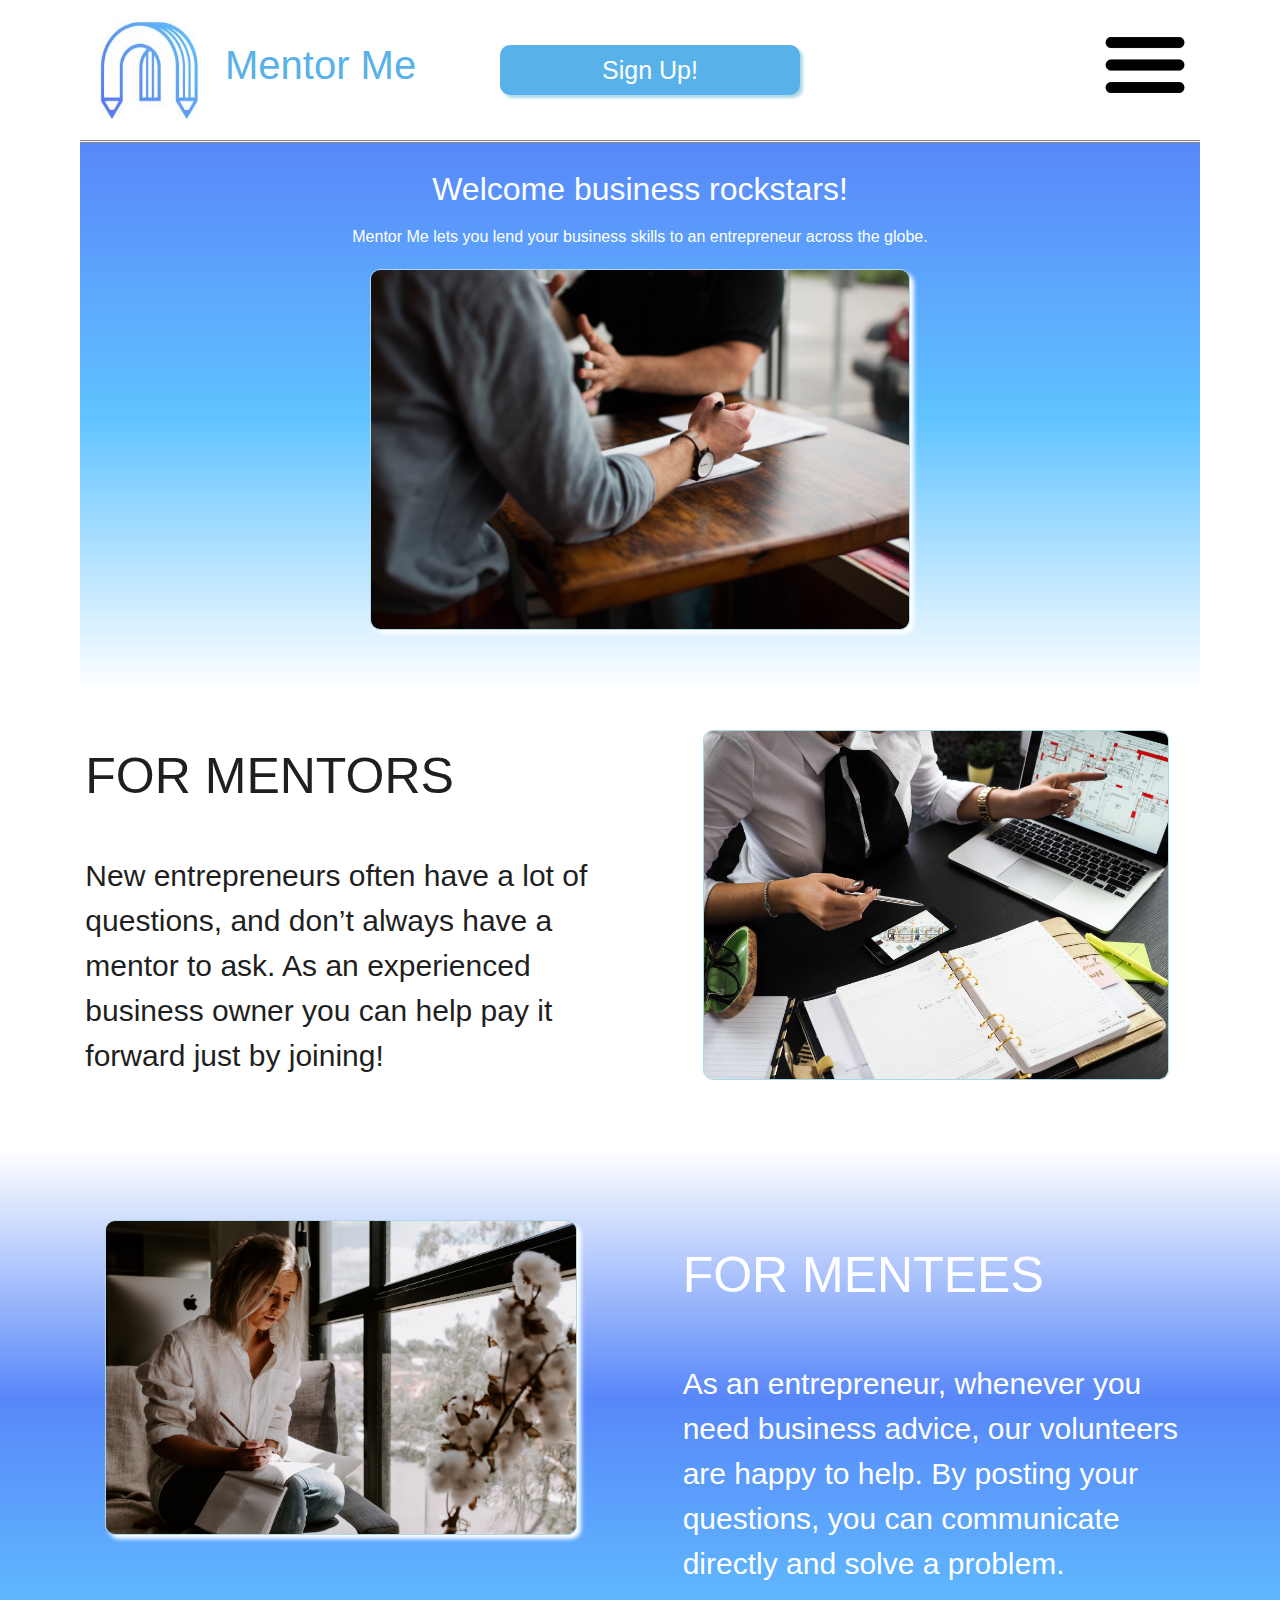
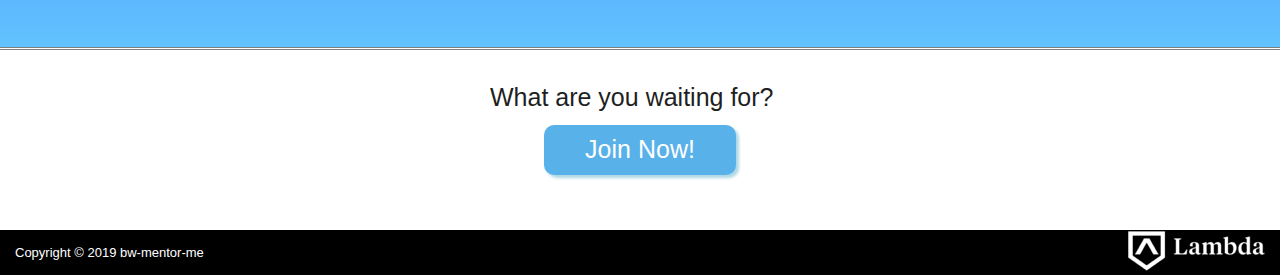
==== commit 431f404d: "added pointer style changes" ====
--- a/index.html
+++ b/index.html
@@ -81,7 +81,7 @@
     </div>
 
     <div class="lambdaLogo">
-      <img src="./img/lambda.png" />
+      <a href="https://lambdaschool.com/"><img src="./img/lambda.png"/></a>
     </div>
   </footer>
   <script src="js/index.js"></script>
--- a/css/index.css
+++ b/css/index.css
@@ -184,10 +184,16 @@
   width: 100px;
   height: 100px;
 }
+header .navbar img:hover {
+  cursor: pointer;
+}
 header .navbar h1 {
   width: 300px;
   color: #58b1e9;
   padding: 25px;
+}
+header .navbar h1:hover {
+  cursor: pointer;
 }
 @media (max-width: 650px) {
   header .navbar h1 {
@@ -538,7 +544,7 @@
   justify-content: space-between;
   background: black;
   color: white;
-  height: 40px;
+  height: 45px;
   width: 100%;
   align-items: center;
 }
